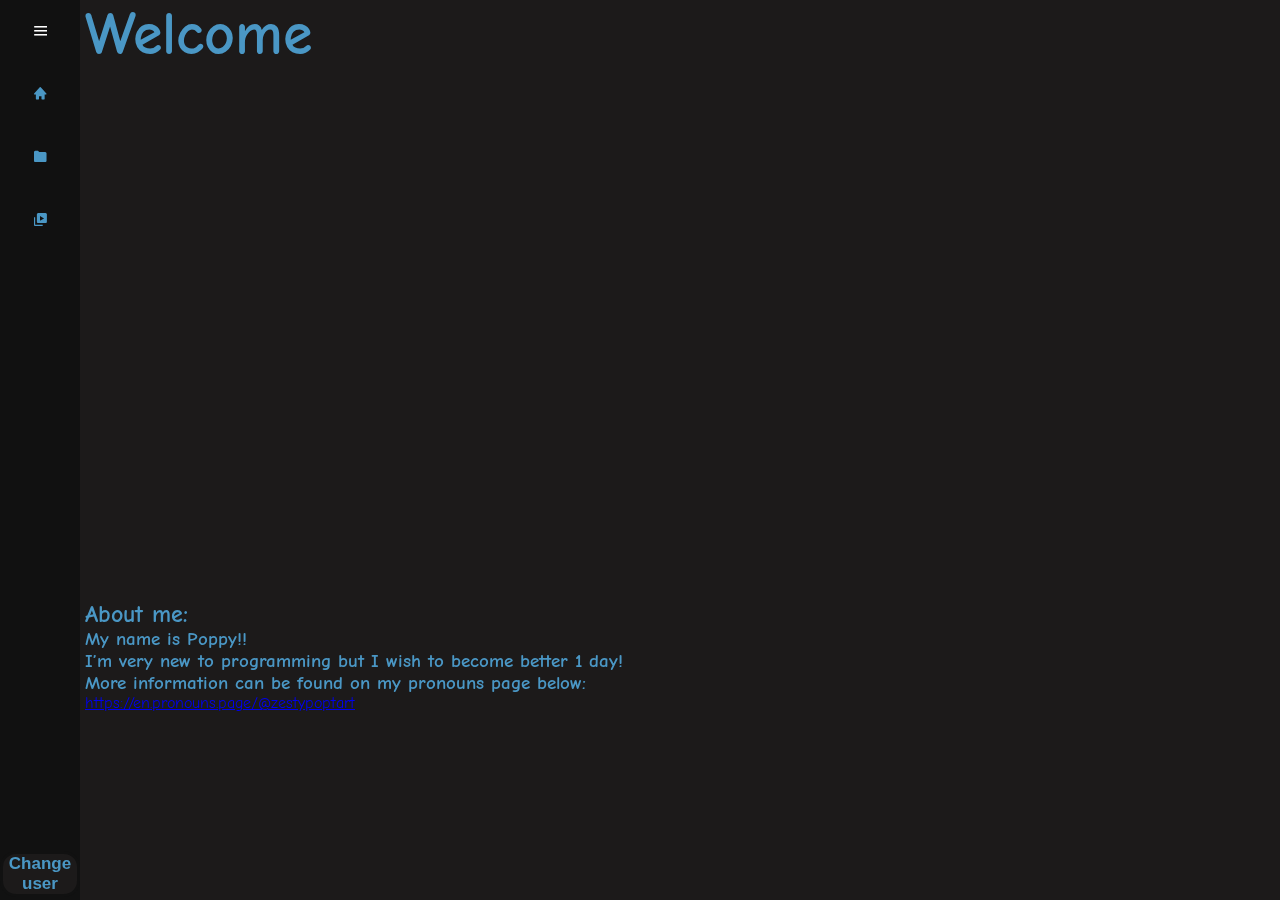
==== index.html @ f4d3bce7 "enter" ====
<!DOCTYPE html>
<html lang="en">
<head>
    <meta charset="UTF-8">
    <meta name="viewport" content="width=device-width,initial-scale=1,maximum-scale=1,user-scalable=0,viewport-fit=cover">
    <title>Pooptart</title>
    <link rel="stylesheet" href="Index.css">
    <link rel="preconnect" href="https://fonts.googleapis.com">
    <link rel="preconnect" href="https://fonts.gstatic.com" crossorigin>
    <link href="https://fonts.googleapis.com/css2?family=Comic+Neue&display=swap" rel="stylesheet">
    <link href='https://unpkg.com/boxicons@2.1.4/css/boxicons.min.css' rel='stylesheet'>
</head>
<body>
    <div class="sidebar">
        <div class="top">
            <div class="logo">
                <i class='bx bxs-moon'></i>
                <span>MIKU!!!</span>
            </div>
            <i class='bx bx-menu' id="btn"></i>
        </div>
        <div class="user">
            <h1></h1>
        </div>
        <ul>
            <li>
                <a href="index.html">
                    <i class='bx bxs-home'></i>
                    <span class="nav-item">Home</span>
                </a>
                <span class="tooltips">Home</span>
            </li>
            <li>
                <a href="Portfolio.html">
                    <i class='bx bxs-folder'></i>
                    <span class="nav-item">Portfolio</span>
                </a>
                <span class="tooltips">Portfolio</span>
            </li>
            <li>
                <a href="Clips.html">
                    <i class='bx bxs-videos'></i>
                    <span class="nav-item">Clips</span>
                </a>
            <span class="tooltips">Clips</span>
            </li>
            <div class="User_btn">
                <button class="Change_user">Change user</button>
            </div>
        </ul>
    </div>

    <div class="banner">
        <img src="Images/BannerV2.jpg" alt="">
    </div>


    <div class="main-content">
        <div class="welcome">
            <h1>Welcome</h1>
        </div>
        <div class="About_me">
            <h2>About me:</h2>
            <h3>My name is Poppy!!</h3>
            <h3>I’m very new to programming but I wish to become better 1 day!</h3>
            <h3>More information can be found on my pronouns page below:</h3>
            <a href="https://en.pronouns.page/@zestypoptart">https://en.pronouns.page/@zestypoptart</a>
         </div>
    </div>

    <script src="Scripts/Index.js"></script>
</body>
</html>
---- Index.css ----
*
{
    margin: 0;
    padding: 0;
    box-sizing: border-box;
}

html
{
    font-family:  "Comic Neue", cursive;
    background-color: #1c1a1a;
}

button
{
    color: #4a97c5;
    border-radius: 16px;
    font-size: 17px;
    font-weight: bold;
    display: flex;
    justify-content: center;
    align-items: center;
    border: 3px solid #111111;
    background: #1c1a1a;
    transition: all 0.5s;
    cursor: pointer;
}

.comic-neue-regular 
{
    font-family: "Comic Neue", cursive;
    font-weight: 400;
    font-style: normal;
}

/* Sidebar Start */

.sidebar
{
    position: absolute;
    top: 0;
    left: 0;
    height: 100vh;
    width: 80px;
    background-color: #111111;
    padding: 0.4rem 0.8rem;
    transition: all 0.5s ease;
}

.sidebar.active ~ .main-content
{
    left: 200px;
    width: calc(100% - 200px);
}

.sidebar.active
{
    width: 200px;
}

.sidebar #btn
{
    position: absolute;
    color: white;
    top: .4rem;
    left: 50%;
    font-size: 1.2rem;
    line-height: 50px;
    transform: translateX(-50%);
    cursor: pointer;
}

.sidebar .top .logo
{
    color: #4a97c5;
    font-size: 30px;
    display: flex;
    height: 50px;
    width: 100%;
    align-items: center;
    pointer-events: none;
    opacity: 0%;
}

.sidebar.active .top .logo
{
    opacity: 1;
}

.sidebar.active #btn
{
    position: absolute;
    left: 90%;
}

.sidebar ul li
{
    position: relative;
    list-style-type: none;
    height: 50px;
    width: 90%;
    margin: 0.8rem auto;
    line-height: 50px;
}

.sidebar ul li a
{
    color: #4a97c5;
    display: flex;
    align-items: center;
    text-decoration: none;
    border-radius: 0.8rem;
}

.sidebar ul li a:hover
{
    background-color: #1c1a1a;
    color: #4a97c5;
}

.sidebar ul li a i
{
    min-width: 50px;
    text-align: center;
    height: 50px;
    border-radius: 12px;
    line-height: 50px;
}

.sidebar .nav-item
{
    opacity: 0;
}

.sidebar.active .nav-item
{
    opacity: 1;
}

.sidebar ul li .tooltips
{
    position: absolute;
    display: none;
    left: 125px;
    top: 50%;
    transform: translate(-50%, -50%);
    box-shadow: 0 0.5rem 0.8rem #111111;
    border-radius: .6rem;
    padding: .4rem 1.2rem;
    line-height: 1.8rem;
    z-index: 20;
    opacity: 0;
}

.sidebar ul li:hover .tooltips
{
    display: inline-block;
    opacity: 1;
}

.sidebar.active ul li .tooltips
{
    display: none;
}

.main-content
{
    position: relative;
    min-height: 100vh;
    top: 0;
    left: 80px;
    transition: all 0.5s ease;
    width: calc(100% - 80px);
    padding: 1rem;
}

.user
{
    text-align: left;
    font-size: 10px;
}

.User_btn
{
    width: 80px;
    height: 10;
    position: absolute;
    bottom: 3px;
    left: 0;
}

/* Sidebar End */

h1, h2, h3, p, ul
{
    color: #4a97c5;
    margin: 0 auto;
}

p, ul
{
    font-size: 15px;
    list-style-position: inside;
}

/* Homepage Start */

.welcome
{
    font-size: 30px;
    position: absolute;
    left: 5px;
    top: 0;
}

.banner
{
    position: absolute;
    width: 1440px;
    max-width: 100%;
    height: 699px;
    left: 80px;
    top: 0px;
    background: url(Banner_1840x600.jpg);
    mix-blend-mode: overlay;
    filter: blur(2px);
    z-index: -1;
}

.About_me
{
    position: absolute;
    left: 5px;
    top: 600px;
}

/* Homepage End */

/* Portfolio Start */
/* Header Start */

.Intro
{
    position: absolute;
    left: 5px;
    top: 0px;
}

.Intro_header
{
    font-size: 30px;
}

.Intro_text
{
    font-size: 17px;
}

/* Header End */
/* Buttons Start */

.Theme_btn
{
    width: 150px;
    height: 45px;
    margin: 1.5rem;
    border: none;
    box-shadow: 4px 4px 10px , -4px -4px 10px;
}

.Theme_btn:hover
{
    -webkit-transform: translateY(-4px);
    transform: translateY(-4px);
}
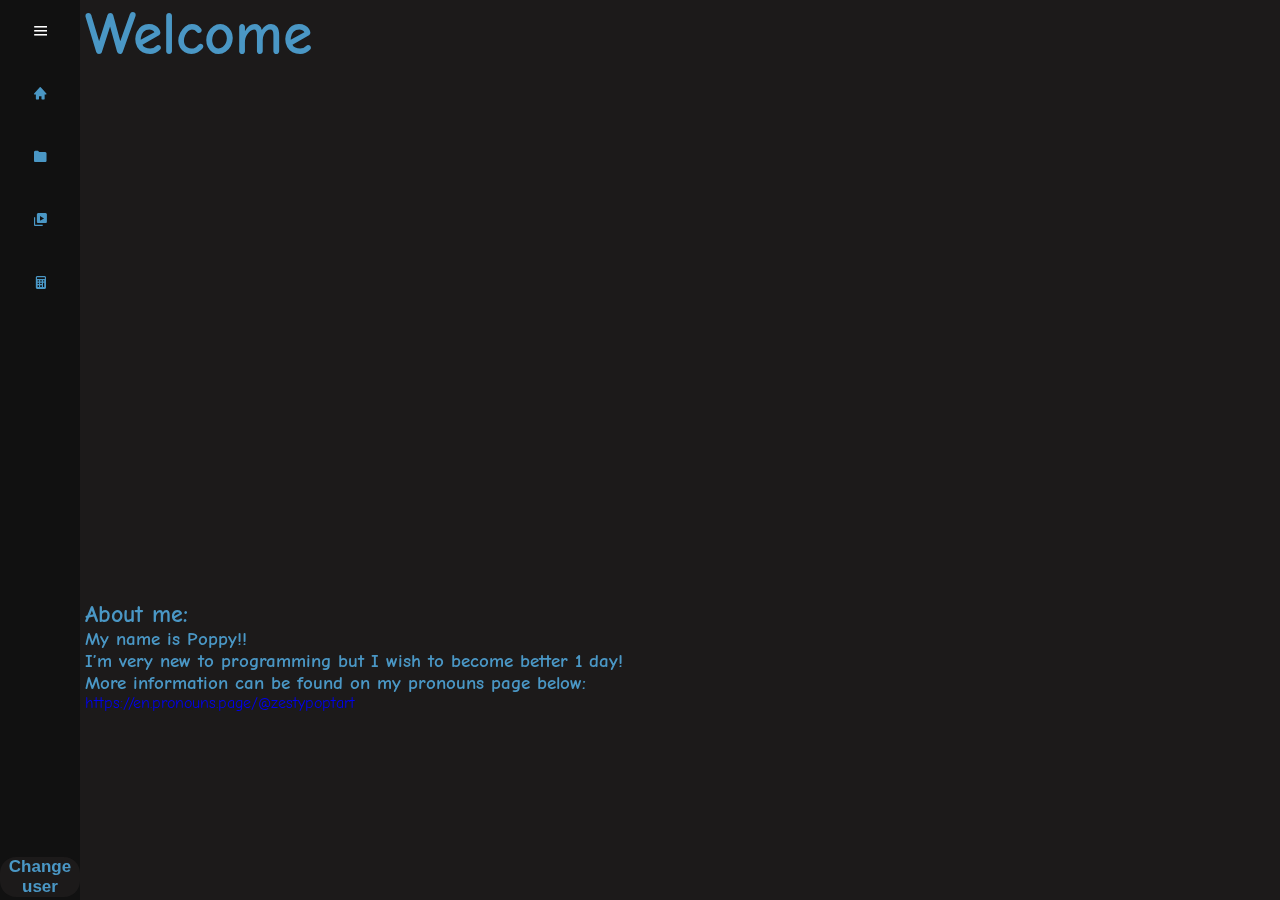
==== commit d5db7751: "enter" ====
--- a/index.html
+++ b/index.html
@@ -12,42 +12,51 @@
 </head>
 <body>
     <div class="sidebar">
-        <div class="top">
-            <div class="logo">
-                <i class='bx bxs-moon'></i>
-                <span>MIKU!!!</span>
+        <div class="sidebar-nav">
+            <div class="top">
+                <div class="logo">
+                    <i class='bx bxs-moon'></i>
+                    <span>MIKU!!!</span>
+                </div>
+                <i class='bx bx-menu' id="btn"></i>
             </div>
-            <i class='bx bx-menu' id="btn"></i>
+            <div class="user">
+                <h1></h1>
+            </div>
+            <ul>
+                <li>
+                    <a href="index.html">
+                        <i class='bx bxs-home'></i>
+                        <span class="nav-item">Home</span>
+                    </a>
+                    <span class="tooltips">Home</span>
+                </li>
+                <li>
+                    <a href="Portfolio.html">
+                        <i class='bx bxs-folder'></i>
+                        <span class="nav-item">Portfolio</span>
+                    </a>
+                    <span class="tooltips">Portfolio</span>
+                </li>
+                <li>
+                    <a href="Clips.html">
+                        <i class='bx bxs-videos'></i>
+                        <span class="nav-item">Clips</span>
+                    </a>
+                    <span class="tooltips">Clips</span>
+                </li>
+                <li>
+                    <a href="Calculator.html">
+                        <i class="bx bxs-calculator"></i>
+                        <span class="nav-item">Calculator</span>
+                    </a>
+                    <span class="tooltips">Calculator</span>
+                </li>
+                <div class="User_btn">
+                    <button class="Change_user">Change user</button>
+                </div>
+            </ul>
         </div>
-        <div class="user">
-            <h1></h1>
-        </div>
-        <ul>
-            <li>
-                <a href="index.html">
-                    <i class='bx bxs-home'></i>
-                    <span class="nav-item">Home</span>
-                </a>
-                <span class="tooltips">Home</span>
-            </li>
-            <li>
-                <a href="Portfolio.html">
-                    <i class='bx bxs-folder'></i>
-                    <span class="nav-item">Portfolio</span>
-                </a>
-                <span class="tooltips">Portfolio</span>
-            </li>
-            <li>
-                <a href="Clips.html">
-                    <i class='bx bxs-videos'></i>
-                    <span class="nav-item">Clips</span>
-                </a>
-            <span class="tooltips">Clips</span>
-            </li>
-            <div class="User_btn">
-                <button class="Change_user">Change user</button>
-            </div>
-        </ul>
     </div>
 
     <div class="banner">
--- a/Index.css
+++ b/Index.css
@@ -11,19 +11,21 @@
     background-color: #1c1a1a;
 }
 
-button
-{
-    color: #4a97c5;
-    border-radius: 16px;
-    font-size: 17px;
-    font-weight: bold;
-    display: flex;
-    justify-content: center;
-    align-items: center;
-    border: 3px solid #111111;
-    background: #1c1a1a;
-    transition: all 0.5s;
-    cursor: pointer;
+h1, h2, h3, p, ul
+{
+    color: #4a97c5;
+    margin: 0 auto;
+}
+
+p, ul
+{
+    font-size: 15px;
+    list-style-position: inside;
+}
+
+a
+{
+    text-decoration: none;
 }
 
 .comic-neue-regular 
@@ -154,8 +156,10 @@
 
 .sidebar ul li:hover .tooltips
 {
+    background-color: #1c1a1a;
     display: inline-block;
     opacity: 1;
+    box-shadow: 2px 2px 10px #494949, -2px -2px 10px #494949 
 }
 
 .sidebar.active ul li .tooltips
@@ -180,29 +184,25 @@
     font-size: 10px;
 }
 
-.User_btn
+.Change_user
 {
     width: 80px;
     height: 10;
     position: absolute;
     bottom: 3px;
     left: 0;
+    color: #4a97c5;
+    border-radius: 16px;
+    font-size: 17px;
+    font-weight: bold;
+    display: flex;
+    justify-content: center;
+    align-items: center;
+    border-color: #111111;
+    background: #1c1a1a;
 }
 
 /* Sidebar End */
-
-h1, h2, h3, p, ul
-{
-    color: #4a97c5;
-    margin: 0 auto;
-}
-
-p, ul
-{
-    font-size: 15px;
-    list-style-position: inside;
-}
-
 /* Homepage Start */
 
 .welcome
@@ -257,13 +257,13 @@
 }
 
 /* Header End */
-/* Buttons Start */
+/* Discord Theme Start */
 
 .Theme_btn
 {
     width: 150px;
     height: 45px;
-    margin: 1.5rem;
+    margin: 1.2rem;
     border: none;
     box-shadow: 4px 4px 10px , -4px -4px 10px;
 }
@@ -272,4 +272,84 @@
 {
     -webkit-transform: translateY(-4px);
     transform: translateY(-4px);
+}
+
+.Theme_preview
+{
+    position: absolute;
+    left: 5px;
+}
+
+/* Discord Theme End */
+/* Portfolio End */
+/* Calculator Start */
+
+.Calc_Body
+{
+    justify-content: center;
+    align-items: center;
+    margin: 0;
+    display: flex;
+    height: 100vh;
+}
+
+.Calculator
+{
+    width: 600px;
+    background-color: #111111;
+    border-radius: 15px;
+    overflow: hidden;
+}
+
+.Calc_Buttons
+{
+    display: grid;
+    grid-template-columns: repeat(4, 1fr);
+    width: 600px;
+    height: 600px;
+    gap: 10px;
+    padding: 25px;
+    background-color: #111111;
+    border-radius: 15px;
+}
+
+.display
+{
+    width: 100%;
+    height: 120px;
+    background-color: #3a3a3a;
+    border: none;
+    pointer-events: none;
+    font-size: 70px;
+    color: #b6b6b6;
+    text-align: right;
+}
+
+button
+{
+    background-color: #1b1b1b;
+    color: #b6b6b6;
+    font-size: 40px;
+    border: none;
+    border-radius: 100px;
+}
+
+button:hover
+{
+    background-color: #0f0f0f;
+}
+
+Button:nth-child(4n)
+{
+    color: orange;
+}
+
+button:nth-child(15)
+{
+    color: orange;
+}
+
+button:nth-child(14)
+{
+    color: red;
 }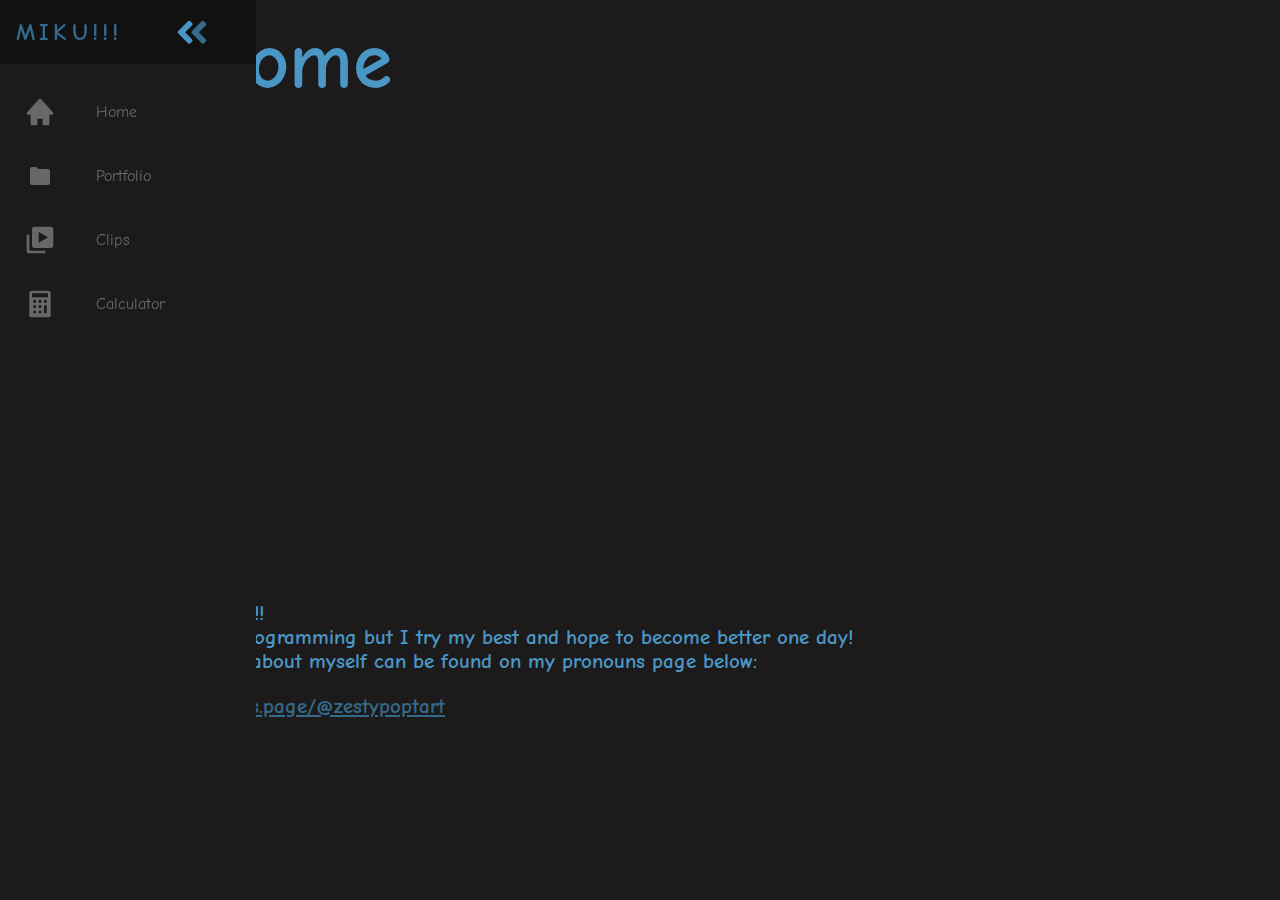
==== commit a92ca639: "enter" ====
--- a/index.html
+++ b/index.html
@@ -4,78 +4,102 @@
     <meta charset="UTF-8">
     <meta name="viewport" content="width=device-width,initial-scale=1,maximum-scale=1,user-scalable=0,viewport-fit=cover">
     <title>Pooptart</title>
-    <link rel="stylesheet" href="Index.css">
+    <link rel="stylesheet" href="Styles.css">
     <link rel="preconnect" href="https://fonts.googleapis.com">
     <link rel="preconnect" href="https://fonts.gstatic.com" crossorigin>
-    <link href="https://fonts.googleapis.com/css2?family=Comic+Neue&display=swap" rel="stylesheet">
+    <link href="https://fonts.googleapis.com/css2?family=Comic+Neue:wght@300;400;700&display=swap" rel="stylesheet">
     <link href='https://unpkg.com/boxicons@2.1.4/css/boxicons.min.css' rel='stylesheet'>
 </head>
 <body>
-    <div class="sidebar">
-        <div class="sidebar-nav">
-            <div class="top">
-                <div class="logo">
-                    <i class='bx bxs-moon'></i>
-                    <span>MIKU!!!</span>
-                </div>
-                <i class='bx bx-menu' id="btn"></i>
-            </div>
-            <div class="user">
-                <h1></h1>
-            </div>
-            <ul>
-                <li>
-                    <a href="index.html">
-                        <i class='bx bxs-home'></i>
-                        <span class="nav-item">Home</span>
-                    </a>
-                    <span class="tooltips">Home</span>
-                </li>
-                <li>
-                    <a href="Portfolio.html">
-                        <i class='bx bxs-folder'></i>
-                        <span class="nav-item">Portfolio</span>
-                    </a>
-                    <span class="tooltips">Portfolio</span>
-                </li>
-                <li>
-                    <a href="Clips.html">
-                        <i class='bx bxs-videos'></i>
-                        <span class="nav-item">Clips</span>
-                    </a>
-                    <span class="tooltips">Clips</span>
-                </li>
-                <li>
-                    <a href="Calculator.html">
-                        <i class="bx bxs-calculator"></i>
-                        <span class="nav-item">Calculator</span>
-                    </a>
-                    <span class="tooltips">Calculator</span>
-                </li>
-                <div class="User_btn">
-                    <button class="Change_user">Change user</button>
-                </div>
-            </ul>
-        </div>
-    </div>
+    <nav class="navbar">
+        <ul class="navbar-nav">
+          <li class="logo">
+            <a href="index.html" class="nav-link">
+              <span class="link-text logo-text">Miku!!!</span>
+              <svg
+                aria-hidden="true"
+                focusable="false"
+                data-prefix="fad"
+                data-icon="angle-double-right"
+                role="img"
+                xmlns="http://www.w3.org/2000/svg"
+                viewBox="0 0 448 512"
+                class="svg-inline--fa fa-angle-double-right fa-w-14 fa-5x"
+              >
+                <g class="fa-group">
+                  <path
+                    fill="currentColor"
+                    d="M224 273L88.37 409a23.78 23.78 0 0 1-33.8 0L32 386.36a23.94 23.94 0 0 1 0-33.89l96.13-96.37L32 159.73a23.94 23.94 0 0 1 0-33.89l22.44-22.79a23.78 23.78 0 0 1 33.8 0L223.88 239a23.94 23.94 0 0 1 .1 34z"
+                    class="fa-secondary"
+                  ></path>
+                  <path
+                    fill="currentColor"
+                    d="M415.89 273L280.34 409a23.77 23.77 0 0 1-33.79 0L224 386.26a23.94 23.94 0 0 1 0-33.89L320.11 256l-96-96.47a23.94 23.94 0 0 1 0-33.89l22.52-22.59a23.77 23.77 0 0 1 33.79 0L416 239a24 24 0 0 1-.11 34z"
+                    class="fa-primary"
+                  ></path>
+                </g>
+              </svg>
+            </a>
+          </li>
+    
+          <li class="nav-item">
+            <a href="index.html" class="nav-link">
+                <svg xmlns="http://www.w3.org/2000/svg" width="24" height="48" viewBox="0 0 24 24" style="fill: #4a97c5;transform: ;msFilter:;">
+                    <path d="m21.743 12.331-9-10c-.379-.422-1.107-.422-1.486 0l-9 10a.998.998 0 0 0-.17 1.076c.16.361.518.593.913.593h2v7a1 1 0 0 0 1 1h3a1 1 0 0 0 1-1v-4h4v4a1 1 0 0 0 1 1h3a1 1 0 0 0 1-1v-7h2a.998.998 0 0 0 .743-1.669z"></path>
+                </svg>
+                <span class="link-text">Home</span>
+            </a>
+          </li>
+    
+          <li class="nav-item">
+            <a href="Portfolio.html" class="nav-link">
+                <svg xmlns="http://www.w3.org/2000/svg" width="24" height="24" viewBox="0 0 24 24" style="fill: #4a97c5;transform: ;msFilter:;">
+                    <path d="M20 5h-9.586L8.707 3.293A.997.997 0 0 0 8 3H4c-1.103 0-2 .897-2 2v14c0 1.103.897 2 2 2h16c1.103 0 2-.897 2-2V7c0-1.103-.897-2-2-2z"></path>
+                </svg>
+                <span class="link-text">Portfolio</span>
+            </a>
+          </li>
+    
+          <li class="nav-item">
+            <a href="Clips.html" class="nav-link">
+                <svg xmlns="http://www.w3.org/2000/svg" width="36" height="36" viewBox="0 0 24 24" style="fill: #4a97c5;transform: ;msFilter:;">
+                    <path d="M4 8H2v12a2 2 0 0 0 2 2h12v-2H4z"></path><path d="M20 2H8a2 2 0 0 0-2 2v12a2 2 0 0 0 2 2h12a2 2 0 0 0 2-2V4a2 2 0 0 0-2-2zm-9 12V6l7 4z"></path>
+                </svg>
+                <span class="link-text">Clips</span>
+            </a>
+          </li>
+    
+          <li class="nav-item">
+            <a href="Calculator.html" class="nav-link">
+                <svg xmlns="http://www.w3.org/2000/svg" width="36" height="36" viewBox="0 0 24 24" style="fill: #4a97c5;transform: ;msFilter:;">
+                    <path d="M6 22h12a2 2 0 0 0 2-2V4a2 2 0 0 0-2-2H6a2 2 0 0 0-2 2v16a2 2 0 0 0 2 2zm3-3H7v-2h2v2zm0-4H7v-2h2v2zm0-4H7V9h2v2zm4 8h-2v-2h2v2zm0-4h-2v-2h2v2zm0-4h-2V9h2v2zm4 8h-2v-6h2v6zm0-8h-2V9h2v2zM6 4h12v3H6V4z"></path>
+                </svg>
+                <span class="link-text">Calculator</span>
+            </a>
+          </li>
+        </ul>
+    </nav>
 
     <div class="banner">
         <img src="Images/BannerV2.jpg" alt="">
     </div>
 
+<main>
+    <div class="welcome">
+        <h1>Welcome</h1>
+    </div>
 
-    <div class="main-content">
-        <div class="welcome">
-            <h1>Welcome</h1>
-        </div>
-        <div class="About_me">
-            <h2>About me:</h2>
-            <h3>My name is Poppy!!</h3>
-            <h3>I’m very new to programming but I wish to become better 1 day!</h3>
-            <h3>More information can be found on my pronouns page below:</h3>
-            <a href="https://en.pronouns.page/@zestypoptart">https://en.pronouns.page/@zestypoptart</a>
-         </div>
+    <div class="about-me">
+        <p>
+            My name is Poppy!! <br>
+            I'm very new to programming but I try my best and hope to
+            become better one day! <br>
+            More information about myself can be found on my pronouns page
+            below:
+        </p>
+        <a href="https://en.pronouns.page/@zestypoptart">https://en.pronouns.page/@zestypoptart</a>
     </div>
+</main>
 
     <script src="Scripts/Index.js"></script>
 </body>
--- a/Styles.css
+++ b/Styles.css
@@ -0,0 +1,292 @@
+:root {
+  font-size: 16px;
+  font-family: "Comic Neue";
+  --bg-primary: #1c1a1a;
+  --bg-secondary: #111111;
+  --text-primary: #4a97c5;
+  --text-secondary: #346a8a;
+  --transition-speed: 600ms;
+}
+
+body {
+  background-color: var(--bg-primary);
+  color: var(--text-primary);
+  margin: 0;
+  padding: 0;
+}
+
+main {
+  margin-left: 4.5rem;
+  padding: 1rem;
+}
+
+main, h1 {
+  font-size: 5rem;
+  font-weight: 700;
+  margin-top: 0;
+}
+
+a {
+  color: var(--text-secondary);
+}
+
+
+/* Navbar */
+.navbar {
+    position: fixed;
+    background-color: var(--bg-primary);
+    transition: width 600ms ease;
+    overflow: hidden;
+}
+  
+.navbar-nav {
+    list-style: none;
+    padding: 0;
+    margin: 0;
+    display: flex;
+    flex-direction: column;
+    align-items: center;
+    height: 100%;
+}
+  
+.nav-item {
+    width: 100%;
+}
+  
+.nav-link {
+    display: flex;
+    align-items: center;
+    height: 4rem;
+    color: var(--text-primary);
+    text-decoration: none;
+    filter: grayscale(100%) opacity(0.7);
+    transition: var(--transition-speed);
+}
+  
+.nav-link:hover {
+    filter: grayscale(0%) opacity(1);
+    background: var(--bg-secondary);
+    color: var(--text-secondary);
+}
+  
+.link-text {
+    display: none;
+    margin-left: 1rem;
+}
+  
+.nav-link svg {
+    width: 2rem;
+    min-width: 2rem;
+    margin: 0 1.5rem;
+}
+  
+.fa-primary {
+    color: var(--text-primary);
+}
+  
+.fa-secondary {
+    color: var(--text-secondary);
+}
+  
+.fa-primary,
+.fa-secondary {
+    transition: var(--transition-speed);
+}
+  
+.logo {
+    font-weight: bold;
+    text-transform: uppercase;
+    margin-bottom: 1rem;
+    text-align: center;
+    color: var(--text-secondary);
+    background: var(--bg-secondary);
+    font-size: 1.5rem;
+    letter-spacing: 0.3ch;
+    width: 100%;
+}
+  
+.logo svg {
+    transform: rotate(0deg);
+    transition: var(--transition-speed);
+}
+  
+.logo-text {
+    display: inline;
+    position: absolute;
+    left: -999px;
+    transition: var(--transition-speed);
+ }
+  
+.navbar:hover .logo svg {
+    transform: rotate(-180deg);
+}
+  
+/* Small screens */
+@media only screen and (max-width: 600px) {
+    .navbar {
+      bottom: 0;
+      width: 100vw;
+      height: 5rem;
+    }
+  
+    .logo {
+      display: none;
+    }
+  
+    .navbar-nav {
+      flex-direction: row;
+    }
+  
+    .nav-link {
+      justify-content: center;
+    }
+  
+    main {
+      margin: 0;
+    }
+}
+  
+/* Large screens */
+@media only screen and (min-width: 600px) {
+    .navbar {
+      top: 0;
+      width: 5rem;
+      height: 100vh;
+    }
+  
+    .navbar:hover {
+      width: 16rem;
+    }
+  
+    .navbar:hover .link-text {
+      display: inline;
+    }
+  
+    .navbar:hover .logo svg
+    {
+      margin-left: 11rem;
+    }
+  
+    .navbar:hover .logo-text
+    {
+      left: 0px;
+    }
+
+    .banner {
+      margin-left: 5rem;
+    }
+}
+/* Navbar End */
+
+.banner {
+  position: absolute;
+  mix-blend-mode: overlay;
+  z-index: -1;
+}
+
+.about-me {
+  font-size: 1.3rem;
+  font-weight: 700;
+  position: absolute;
+  top: 580px;
+  z-index: -1;
+}
+
+/* Calculator */
+.Calc_Body
+{
+    justify-content: center;
+    align-items: center;
+    margin: 0;
+    display: flex;
+    height: 100vh;
+}
+
+.Calculator
+{
+    width: 600px;
+    background-color: var(--bg-secondary);
+    border-radius: 15px;
+    overflow: hidden;
+}
+
+.Calc_Buttons
+{
+    display: grid;
+    grid-template-columns: repeat(4, 1fr);
+    width: 550px;
+    height: 550px;
+    gap: 10px;
+    padding: 25px;
+    background-color: var(--bg-secondary);
+    border-radius: 15px;
+}
+
+.display
+{
+    width: 100%;
+    height: 120px;
+    background-color: #3a3a3a;
+    border: none;
+    pointer-events: none;
+    font-size: 70px;
+    color: #b6b6b6;
+    text-align: right;
+}
+
+button
+{
+    background-color: #1b1b1b;
+    color: #b6b6b6;
+    font-size: 40px;
+    border: none;
+    border-radius: 100px;
+}
+
+button:hover
+{
+    background-color: #0f0f0f;
+}
+
+Button:nth-child(4n)
+{
+    color: orange;
+}
+
+button:nth-child(15)
+{
+    color: orange;
+}
+
+button:nth-child(14)
+{
+    color: red;
+}
+/* Calculator End */
+
+/* Portfolio Start */
+/* Discord Theme Start */
+
+.Theme_btn
+{
+    width: 150px;
+    height: 45px;
+    margin: 1.2rem;
+    border: none;
+    box-shadow: 4px 4px 10px , -4px -4px 10px;
+    color: var(--text-primary);
+    border-radius: 16px;
+    font-size: 17px;
+    font-weight: bold;
+    background-color: var(--bg-primary);
+    transition: var(--transition-speed);
+}
+
+.Theme_btn:hover
+{
+    background-color: var(--bg-primary);
+    transform: translate(0px, -3px);
+}
+
+/* Discord Theme End */
+/* Portfolio End */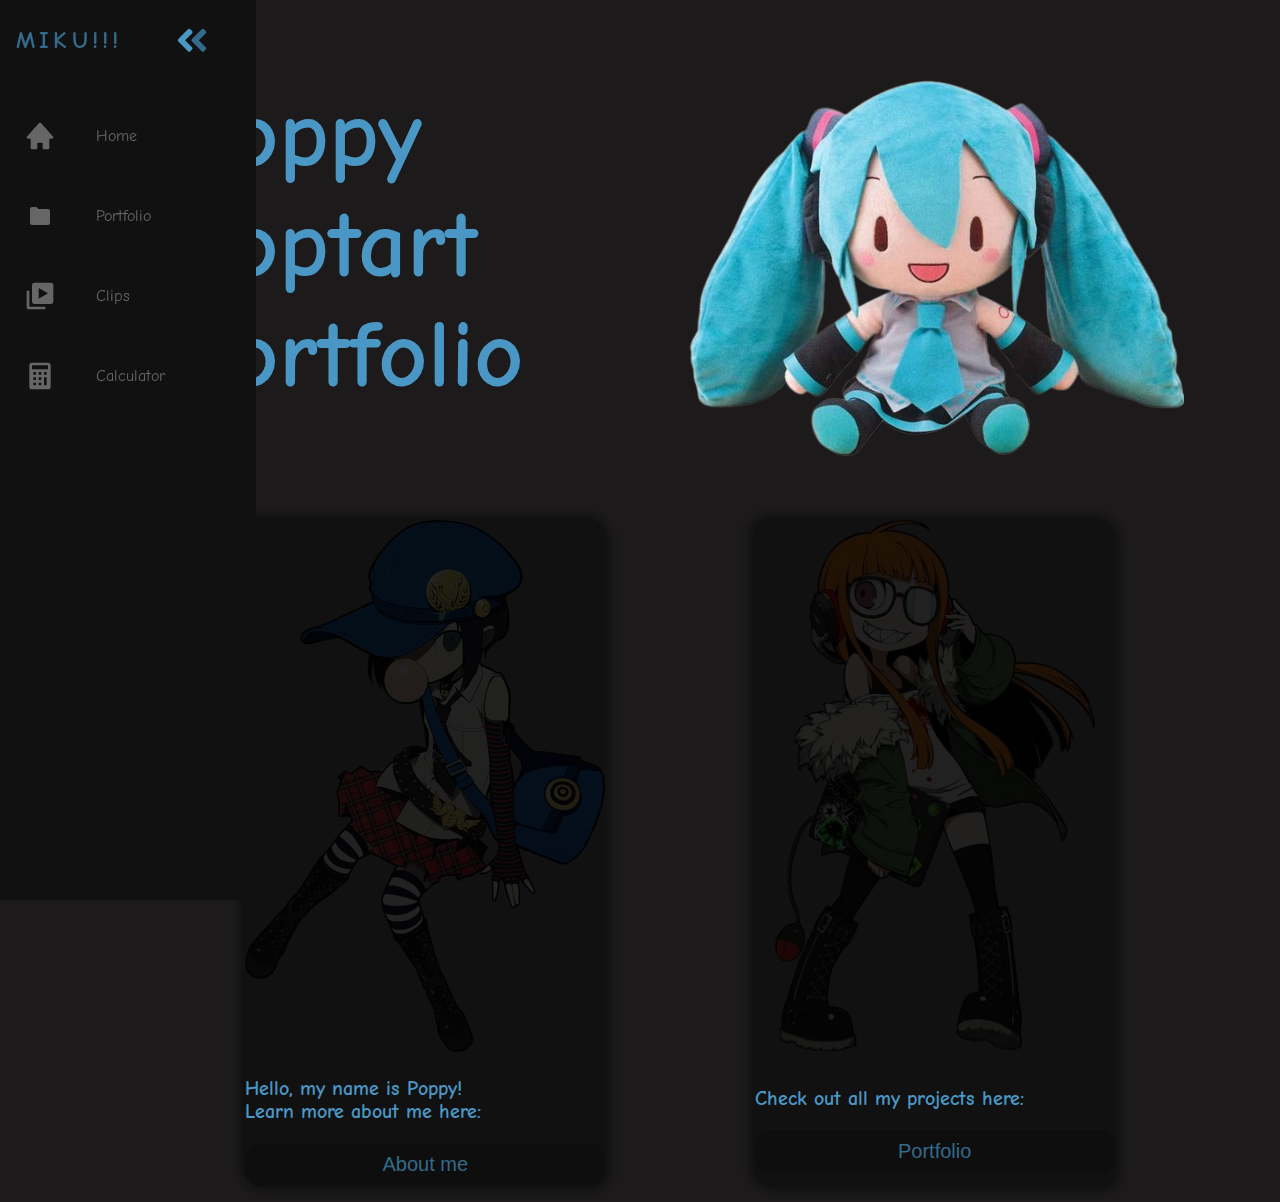
==== commit fbce7d66: "enter" ====
--- a/index.html
+++ b/index.html
@@ -7,7 +7,7 @@
     <link rel="stylesheet" href="Styles.css">
     <link rel="preconnect" href="https://fonts.googleapis.com">
     <link rel="preconnect" href="https://fonts.gstatic.com" crossorigin>
-    <link href="https://fonts.googleapis.com/css2?family=Comic+Neue:wght@300;400;700&display=swap" rel="stylesheet">
+    <link href="https://fonts.googleapis.com/css2?family=Comic+Neue&display=swap" rel="stylesheet">
     <link href='https://unpkg.com/boxicons@2.1.4/css/boxicons.min.css' rel='stylesheet'>
 </head>
 <body>
@@ -80,27 +80,54 @@
         </ul>
     </nav>
 
-    <div class="banner">
-        <img src="Images/BannerV2.jpg" alt="">
-    </div>
+    <main>
+      <div class="welcome-page">
+        <div class="welcome-text">
+          <h1>
+          Poppy<br>
+          Poptart<br>
+          Portfolio<br>
+        </h1>
+      </div>
+        <div class="welcome-image">
+          <img src="Images/Miku_Plush.png" alt="Me if i was a plush">
+        </div>
+      </div>
 
-<main>
-    <div class="welcome">
-        <h1>Welcome</h1>
-    </div>
+      <div class="cards">
+        <div class="about-me-card">
+          <div class="about-me-image">
+            <img src="Images/PQ_Marie.webp" alt="">
+          </div>
+          <div class="about-me-text">
+            <p>
+              Hello, my name is Poppy!<br>
+              Learn more about me here:<br>
+            </p>
+          </div>
+          <div class="card-buttons">
+            <a href="about-me.html">
+              <button>About me</button>
+            </a>
+          </div>
+        </div>
+        <div class="portfolio-card">
+          <div class="portfolio-image">
+            <img src="Images/PQ2_Futaba.png" alt="">
+          </div>
+          <div class="portfolio-text">
+            <p>
+              Check out all my projects here:
+            </p>
+          </div>
+          <div class="card-buttons">
+            <a href="Portfolio.html">
+              <button>Portfolio</button>
+            </a>
+          </div>
+        </div>
+      </div>
+    </main>
 
-    <div class="about-me">
-        <p>
-            My name is Poppy!! <br>
-            I'm very new to programming but I try my best and hope to
-            become better one day! <br>
-            More information about myself can be found on my pronouns page
-            below:
-        </p>
-        <a href="https://en.pronouns.page/@zestypoptart">https://en.pronouns.page/@zestypoptart</a>
-    </div>
-</main>
-
-    <script src="Scripts/Index.js"></script>
 </body>
 </html>--- a/Styles.css
+++ b/Styles.css
@@ -1,292 +1,242 @@
-:root {
+:root{
   font-size: 16px;
   font-family: "Comic Neue";
   --bg-primary: #1c1a1a;
   --bg-secondary: #111111;
+  --bg-tertiary: #0e0e0e;
   --text-primary: #4a97c5;
   --text-secondary: #346a8a;
-  --transition-speed: 600ms;
-}
-
-body {
+  --transition-speed: 500ms;
+}
+
+body{
   background-color: var(--bg-primary);
   color: var(--text-primary);
   margin: 0;
   padding: 0;
 }
 
-main {
-  margin-left: 4.5rem;
+main{
+  margin-left: 5rem;
   padding: 1rem;
 }
-
-main, h1 {
-  font-size: 5rem;
-  font-weight: 700;
-  margin-top: 0;
-}
-
-a {
-  color: var(--text-secondary);
-}
-
 
 /* Navbar */
 .navbar {
-    position: fixed;
-    background-color: var(--bg-primary);
-    transition: width 600ms ease;
-    overflow: hidden;
-}
-  
+  position: fixed;
+  background-color: var(--bg-secondary);
+  transition: width 600ms ease;
+  overflow: hidden;
+}
+
 .navbar-nav {
-    list-style: none;
-    padding: 0;
-    margin: 0;
-    display: flex;
-    flex-direction: column;
-    align-items: center;
-    height: 100%;
-}
-  
+  list-style: none;
+  padding: 0;
+  margin: 0;
+  display: flex;
+  flex-direction: column;
+  align-items: center;
+  height: 100%;
+}
+
 .nav-item {
-    width: 100%;
-}
-  
+  width: 100%;
+}
+
 .nav-link {
-    display: flex;
-    align-items: center;
-    height: 4rem;
-    color: var(--text-primary);
-    text-decoration: none;
-    filter: grayscale(100%) opacity(0.7);
-    transition: var(--transition-speed);
-}
-  
+  display: flex;
+  align-items: center;
+  height: 5rem;
+  color: var(--text-primary);
+  text-decoration: none;
+  filter: grayscale(100%) opacity(0.7);
+  transition: var(--transition-speed);
+}
+
 .nav-link:hover {
-    filter: grayscale(0%) opacity(1);
-    background: var(--bg-secondary);
-    color: var(--text-secondary);
-}
-  
+  filter: grayscale(0%) opacity(1);
+  background: var(--bg-secondary);
+  color: var(--text-secondary);
+}
+
 .link-text {
-    display: none;
-    margin-left: 1rem;
-}
-  
+  display: none;
+  margin-left: 1rem;
+}
+
 .nav-link svg {
-    width: 2rem;
-    min-width: 2rem;
-    margin: 0 1.5rem;
-}
-  
+  width: 2rem;
+  min-width: 2rem;
+  margin: 0 1.5rem;
+}
+
 .fa-primary {
-    color: var(--text-primary);
-}
-  
+  color: var(--text-primary);
+}
+
 .fa-secondary {
-    color: var(--text-secondary);
-}
-  
+  color: var(--text-secondary);
+}
+
 .fa-primary,
 .fa-secondary {
-    transition: var(--transition-speed);
-}
-  
+  transition: var(--transition-speed);
+}
+
 .logo {
-    font-weight: bold;
-    text-transform: uppercase;
-    margin-bottom: 1rem;
-    text-align: center;
-    color: var(--text-secondary);
-    background: var(--bg-secondary);
-    font-size: 1.5rem;
-    letter-spacing: 0.3ch;
-    width: 100%;
-}
-  
+  font-weight: bold;
+  text-transform: uppercase;
+  margin-bottom: 1rem;
+  text-align: center;
+  color: var(--text-secondary);
+  background: var(--bg-tertiary);
+  font-size: 1.5rem;
+  letter-spacing: 0.3ch;
+  width: 100%;
+}
+
 .logo svg {
-    transform: rotate(0deg);
-    transition: var(--transition-speed);
-}
-  
+  transform: rotate(0deg);
+  transition: var(--transition-speed);
+}
+
 .logo-text {
-    display: inline;
-    position: absolute;
-    left: -999px;
-    transition: var(--transition-speed);
- }
-  
+  display: inline;
+  position: absolute;
+  left: -999px;
+  transition: var(--transition-speed);
+}
+
 .navbar:hover .logo svg {
-    transform: rotate(-180deg);
-}
-  
+  transform: rotate(-180deg);
+}
+
 /* Small screens */
 @media only screen and (max-width: 600px) {
-    .navbar {
-      bottom: 0;
-      width: 100vw;
-      height: 5rem;
-    }
-  
-    .logo {
-      display: none;
-    }
-  
-    .navbar-nav {
-      flex-direction: row;
-    }
-  
-    .nav-link {
-      justify-content: center;
-    }
-  
-    main {
-      margin: 0;
-    }
-}
-  
+  .navbar {
+    bottom: 0;
+    width: 100vw;
+    height: 5rem;
+  }
+
+  .logo {
+    display: none;
+  }
+
+  .navbar-nav {
+    flex-direction: row;
+  }
+
+  .nav-link {
+    justify-content: center;
+  }
+
+  main {
+    margin: 0;
+  }
+}
+
 /* Large screens */
 @media only screen and (min-width: 600px) {
-    .navbar {
-      top: 0;
-      width: 5rem;
-      height: 100vh;
-    }
-  
-    .navbar:hover {
-      width: 16rem;
-    }
-  
-    .navbar:hover .link-text {
-      display: inline;
-    }
-  
-    .navbar:hover .logo svg
-    {
-      margin-left: 11rem;
-    }
-  
-    .navbar:hover .logo-text
-    {
-      left: 0px;
-    }
-
-    .banner {
-      margin-left: 5rem;
-    }
-}
-/* Navbar End */
-
-.banner {
-  position: absolute;
+  .navbar {
+    top: 0;
+    width: 5rem;
+    height: 100vh;
+  }
+
+  .navbar:hover {
+    width: 16rem;
+  }
+
+  .navbar:hover .link-text {
+    display: inline;
+  }
+
+  .navbar:hover .logo svg
+  {
+    margin-left: 11rem;
+  }
+
+  .navbar:hover .logo-text
+  {
+    left: 0px;
+  }
+}
+
+/* Home Page */
+.welcome-page {
+  display: flex;
+  justify-content: space-around;
+}
+
+.welcome-text {
+  font-size: 3rem;
+}
+
+@media only screen and (max-width: 950px) {
+.welcome-page{
+  flex-direction: column;
+  align-items: center;
+}
+
+.cards {
+  flex-direction: column;
+  align-items: center;
+  gap: 2rem;
+}
+}
+
+.cards {
+  display: flex;
+  justify-content: space-evenly;
+  font-size: 1.25rem;
+  font-weight: 700;
+}
+
+.about-me-card {
+  display: flex;
+  flex-direction: column;
+  border-radius: 16px;
+  background-color: var(--bg-secondary);
+  border: none;
+  box-shadow: 4px 4px 10px , -4px -4px 10px;
+  color: var(--bg-secondary);
+}
+
+.about-me-image {
   mix-blend-mode: overlay;
-  z-index: -1;
-}
-
-.about-me {
-  font-size: 1.3rem;
-  font-weight: 700;
-  position: absolute;
-  top: 580px;
-  z-index: -1;
-}
-
-/* Calculator */
-.Calc_Body
-{
-    justify-content: center;
-    align-items: center;
-    margin: 0;
-    display: flex;
-    height: 100vh;
-}
-
-.Calculator
-{
-    width: 600px;
-    background-color: var(--bg-secondary);
-    border-radius: 15px;
-    overflow: hidden;
-}
-
-.Calc_Buttons
-{
-    display: grid;
-    grid-template-columns: repeat(4, 1fr);
-    width: 550px;
-    height: 550px;
-    gap: 10px;
-    padding: 25px;
-    background-color: var(--bg-secondary);
-    border-radius: 15px;
-}
-
-.display
-{
-    width: 100%;
-    height: 120px;
-    background-color: #3a3a3a;
-    border: none;
-    pointer-events: none;
-    font-size: 70px;
-    color: #b6b6b6;
-    text-align: right;
-}
-
-button
-{
-    background-color: #1b1b1b;
-    color: #b6b6b6;
-    font-size: 40px;
-    border: none;
-    border-radius: 100px;
-}
-
-button:hover
-{
-    background-color: #0f0f0f;
-}
-
-Button:nth-child(4n)
-{
-    color: orange;
-}
-
-button:nth-child(15)
-{
-    color: orange;
-}
-
-button:nth-child(14)
-{
-    color: red;
-}
-/* Calculator End */
-
-/* Portfolio Start */
-/* Discord Theme Start */
-
-.Theme_btn
-{
-    width: 150px;
-    height: 45px;
-    margin: 1.2rem;
-    border: none;
-    box-shadow: 4px 4px 10px , -4px -4px 10px;
-    color: var(--text-primary);
-    border-radius: 16px;
-    font-size: 17px;
-    font-weight: bold;
-    background-color: var(--bg-primary);
-    transition: var(--transition-speed);
-}
-
-.Theme_btn:hover
-{
-    background-color: var(--bg-primary);
-    transform: translate(0px, -3px);
-}
-
-/* Discord Theme End */
-/* Portfolio End */+}
+
+.about-me-text {
+  color: var(--text-primary);
+}
+
+.portfolio-card {
+  display: flex;
+  flex-direction: column;
+  border-radius: 16px;
+  background-color: var(--bg-secondary);
+  border: none;
+  box-shadow: 4px 4px 10px , -4px -4px 10px;
+  color: var(--bg-secondary);
+  }
+
+.portfolio-image {
+  mix-blend-mode: overlay;
+}
+
+.portfolio-text {
+  color: var(--text-primary);
+}
+
+.card-buttons button {
+  color: var(--text-secondary);
+  padding: 10px 20px;
+  border: none;
+  outline: none;
+  border-radius: 16px;
+  background: var(--bg-tertiary);
+  width: 100%;
+  height: 100%;
+  font-size: 1.25rem;
+  }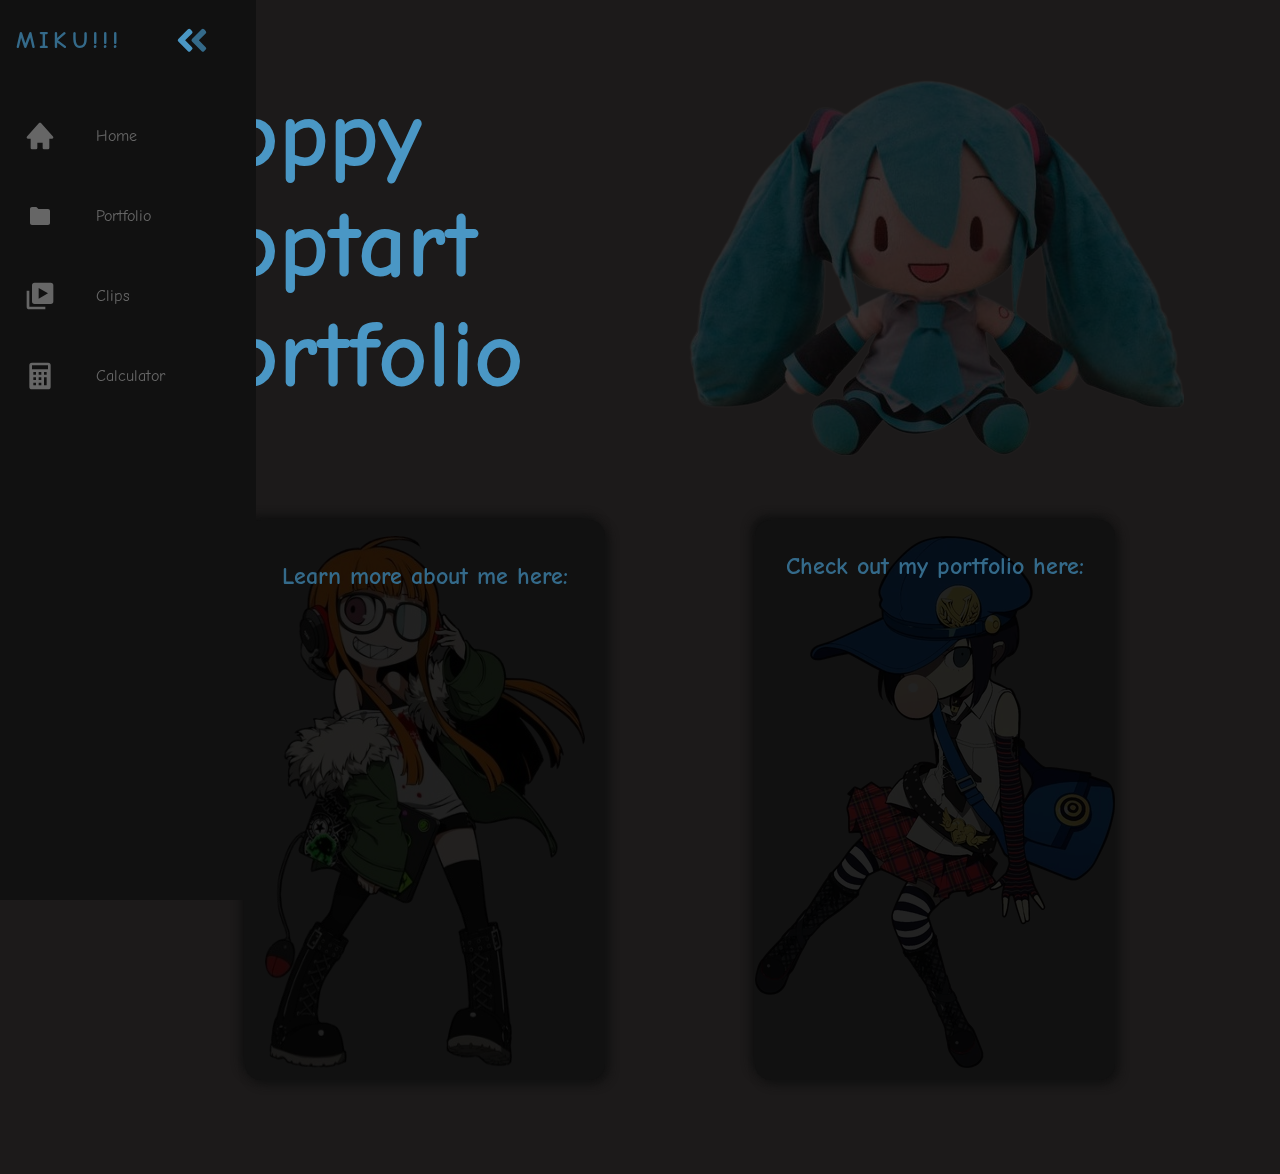
==== commit b56d45bd: "enter" ====
--- a/index.html
+++ b/index.html
@@ -81,49 +81,44 @@
     </nav>
 
     <main>
-      <div class="welcome-page">
-        <div class="welcome-text">
-          <h1>
-          Poppy<br>
-          Poptart<br>
-          Portfolio<br>
-        </h1>
-      </div>
-        <div class="welcome-image">
-          <img src="Images/Miku_Plush.png" alt="Me if i was a plush">
+      <div class="home-page">
+        <div class="welcome-page">
+          <div class="welcome-text">
+            <h1>
+            Poppy<br>
+            Poptart<br>
+            Portfolio<br>
+          </h1>
         </div>
-      </div>
+          <div class="welcome-image">
+            <img src="Images/Miku_Plush.png" alt="Me if i was a plush">
+          </div>
+        </div>
 
-      <div class="cards">
-        <div class="about-me-card">
-          <div class="about-me-image">
-            <img src="Images/PQ_Marie.webp" alt="">
-          </div>
-          <div class="about-me-text">
+        <div class="cards">
+          <div class="about-me-card">
             <p>
-              Hello, my name is Poppy!<br>
-              Learn more about me here:<br>
+              <a href="about-me.html">
+                <img src="Images/PQ2_Futaba.png" alt="">
+                <div class="about-me-text">
+                  <p>
+                    Learn more about me here:
+                  </p>
+                </div>
+              </a>
             </p>
           </div>
-          <div class="card-buttons">
-            <a href="about-me.html">
-              <button>About me</button>
-            </a>
-          </div>
-        </div>
-        <div class="portfolio-card">
-          <div class="portfolio-image">
-            <img src="Images/PQ2_Futaba.png" alt="">
-          </div>
-          <div class="portfolio-text">
+          <div class="portfolio-card">
             <p>
-              Check out all my projects here:
+              <a href="Portfolio.html">
+                <img src="Images/PQ_Marie.webp" alt="">
+                <div class="portfolio-text">
+                  <p>
+                    Check out my portfolio here:
+                  </p>
+                </div>
+              </a>
             </p>
-          </div>
-          <div class="card-buttons">
-            <a href="Portfolio.html">
-              <button>Portfolio</button>
-            </a>
           </div>
         </div>
       </div>
--- a/Styles.css
+++ b/Styles.css
@@ -7,6 +7,7 @@
   --text-primary: #4a97c5;
   --text-secondary: #346a8a;
   --transition-speed: 500ms;
+  --transition-speed-secondary: 400ms;
 }
 
 body{
@@ -27,6 +28,7 @@
   background-color: var(--bg-secondary);
   transition: width 600ms ease;
   overflow: hidden;
+  z-index: 2;
 }
 
 .navbar-nav {
@@ -114,9 +116,10 @@
 /* Small screens */
 @media only screen and (max-width: 600px) {
   .navbar {
-    bottom: 0;
+    top: 0;
     width: 100vw;
     height: 5rem;
+    z-index: 1;
   }
 
   .logo {
@@ -169,74 +172,174 @@
   justify-content: space-around;
 }
 
+.welcome-image {
+  mix-blend-mode: overlay;
+}
+
 .welcome-text {
   font-size: 3rem;
 }
 
 @media only screen and (max-width: 950px) {
-.welcome-page{
+  .welcome-page{
+    flex-direction: column;
+    align-items: center;
+  }
+
+  .cards {
+    flex-direction: column;
+    align-items: center;
+    gap: 2rem;
+  }
+
+  .home-page {
+    display: flex;
+    flex-direction: column;
+    gap: 25rem;
+  }
+}
+
+.cards {
+  display: flex;
+  justify-content: space-evenly;
+  height: 35rem;
+}
+
+.cards img {
+  mix-blend-mode: overlay;
+}
+
+.about-me-card, .portfolio-card {
+  display: flex;
   flex-direction: column;
   align-items: center;
-}
-
-.cards {
-  flex-direction: column;
-  align-items: center;
-  gap: 2rem;
-}
-}
-
-.cards {
-  display: flex;
-  justify-content: space-evenly;
-  font-size: 1.25rem;
-  font-weight: 700;
-}
-
-.about-me-card {
-  display: flex;
-  flex-direction: column;
+  background-color: var(--bg-secondary);
   border-radius: 16px;
-  background-color: var(--bg-secondary);
-  border: none;
   box-shadow: 4px 4px 10px , -4px -4px 10px;
   color: var(--bg-secondary);
 }
 
-.about-me-image {
-  mix-blend-mode: overlay;
-}
-
-.about-me-text {
-  color: var(--text-primary);
-}
-
-.portfolio-card {
-  display: flex;
-  flex-direction: column;
-  border-radius: 16px;
-  background-color: var(--bg-secondary);
-  border: none;
+.about-me-card:hover, .portfolio-card:hover {
+  transform: scale(1.05);
+  transition-duration: var(--transition-speed-secondary);
+}
+
+.about-me-text a, .portfolio-text a {
+  font-size: 1.5rem;
+  color: var(--text-secondary);
+  text-decoration: none;
+  z-index: 1;
+  position: relative;
+  bottom: 35rem;
+  font-weight: bold;
+}
+
+/* About Me */
+.intro {
+  display: flex;
+  justify-content: space-evenly;
+  height: 100vh;
+  align-items: center;
+}
+
+.intro-text-header {
+  font-size: 2.75rem;
+}
+
+.intro-text-description {
+  font-size: 1.75rem;
+}
+
+.intro-image img {
+  width: 25rem;
+  border-radius: 50%;
   box-shadow: 4px 4px 10px , -4px -4px 10px;
-  color: var(--bg-secondary);
-  }
-
-.portfolio-image {
-  mix-blend-mode: overlay;
-}
-
-.portfolio-text {
-  color: var(--text-primary);
-}
-
-.card-buttons button {
-  color: var(--text-secondary);
-  padding: 10px 20px;
-  border: none;
-  outline: none;
-  border-radius: 16px;
-  background: var(--bg-tertiary);
-  width: 100%;
-  height: 100%;
-  font-size: 1.25rem;
-  }+  color: var(--bg-tertiary);
+}
+
+.intro a {
+  color: var(--text-secondary);
+  font-size: 2.5rem;
+}
+
+@media only screen and (max-width: 900px) {
+  .intro {
+    flex-direction: column;
+  }
+}
+
+@media only screen and (max-width: 600px) {
+  .intro-text-header {
+    font-size: 2rem;
+  }
+
+  .intro-text-description {
+    font-size: 1.25rem;
+  }
+
+  .intro-image img {
+    width: 15rem;
+  }
+}
+
+/* Calculator */
+.Calc_Body {
+    justify-content: center;
+    align-items: center;
+    margin: 0;
+    display: flex;
+    height: 100vh;
+}
+
+.Calculator {
+    width: 600px;
+    background-color: #111111;
+    border-radius: 15px;
+    overflow: hidden;
+}
+
+.Calc_Buttons {
+    display: grid;
+    grid-template-columns: repeat(4, 1fr);
+    width: 600px;
+    height: 600px;
+    gap: 10px;
+    padding: 25px;
+    background-color: #111111;
+    border-radius: 15px;
+}
+
+.display {
+    width: 100%;
+    height: 120px;
+    background-color: #3a3a3a;
+    border: none;
+    pointer-events: none;
+    font-size: 70px;
+    color: #b6b6b6;
+    text-align: right;
+}
+
+button {
+    background-color: #1b1b1b;
+    color: #b6b6b6;
+    font-size: 40px;
+    border: none;
+    border-radius: 100px;
+}
+
+button:hover {
+    background-color: #0f0f0f;
+}
+
+Button:nth-child(4n) {
+    color: orange;
+}
+
+button:nth-child(15) {
+    color: orange;
+}
+
+button:nth-child(14) {
+    color: red;
+}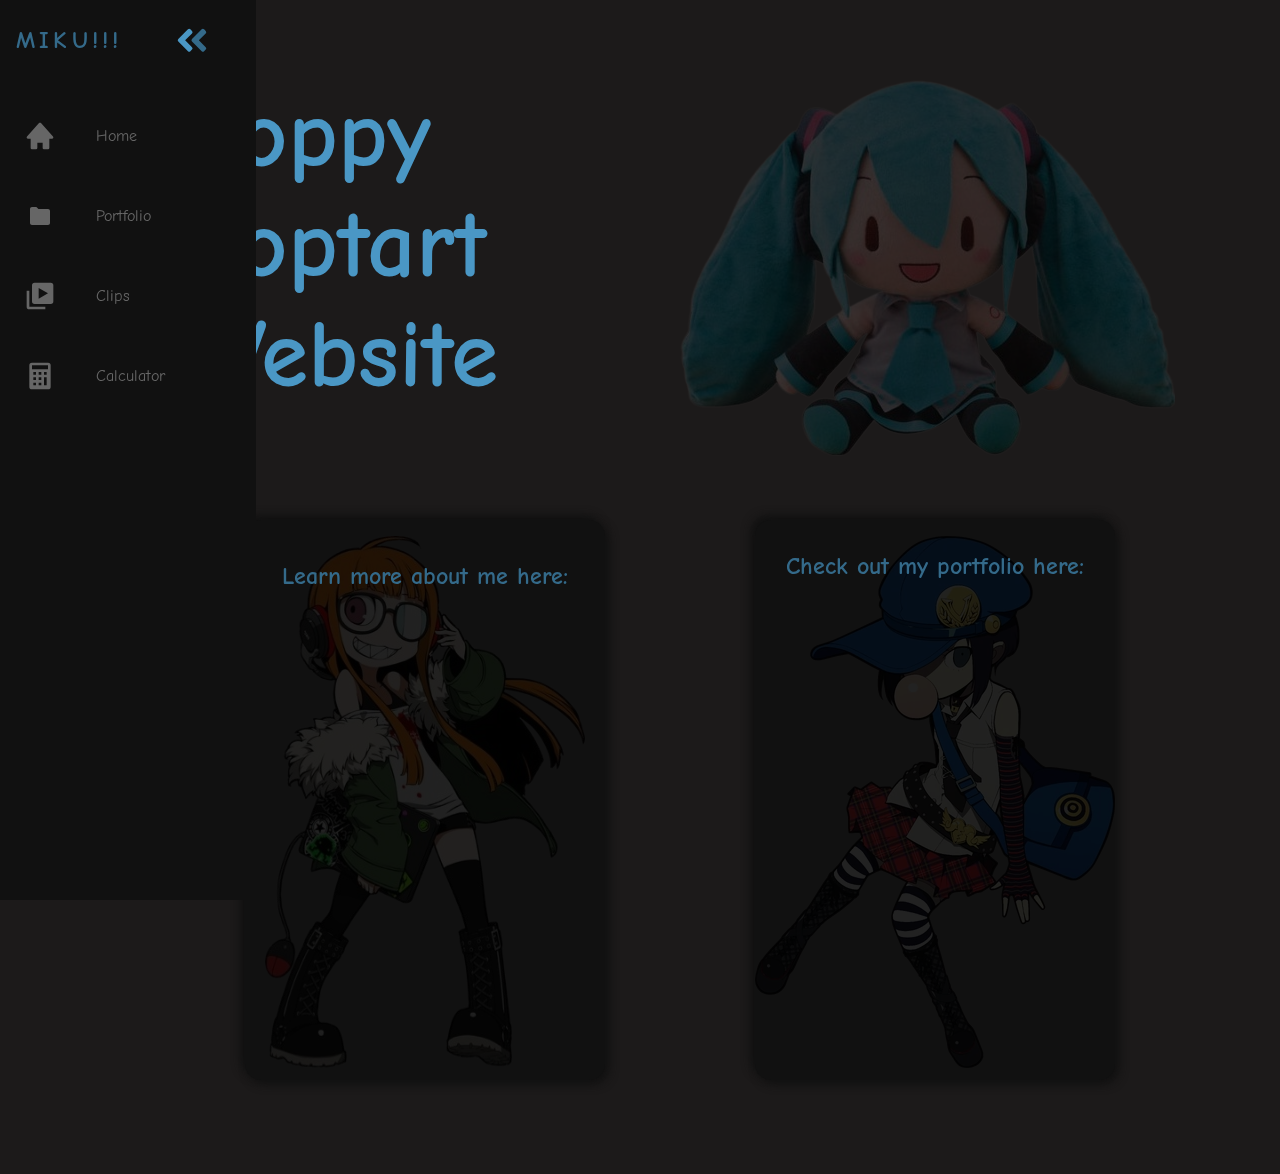
==== commit 4a25831b: "enter" ====
--- a/index.html
+++ b/index.html
@@ -87,7 +87,7 @@
             <h1>
             Poppy<br>
             Poptart<br>
-            Portfolio<br>
+            Website<br>
           </h1>
         </div>
           <div class="welcome-image">
